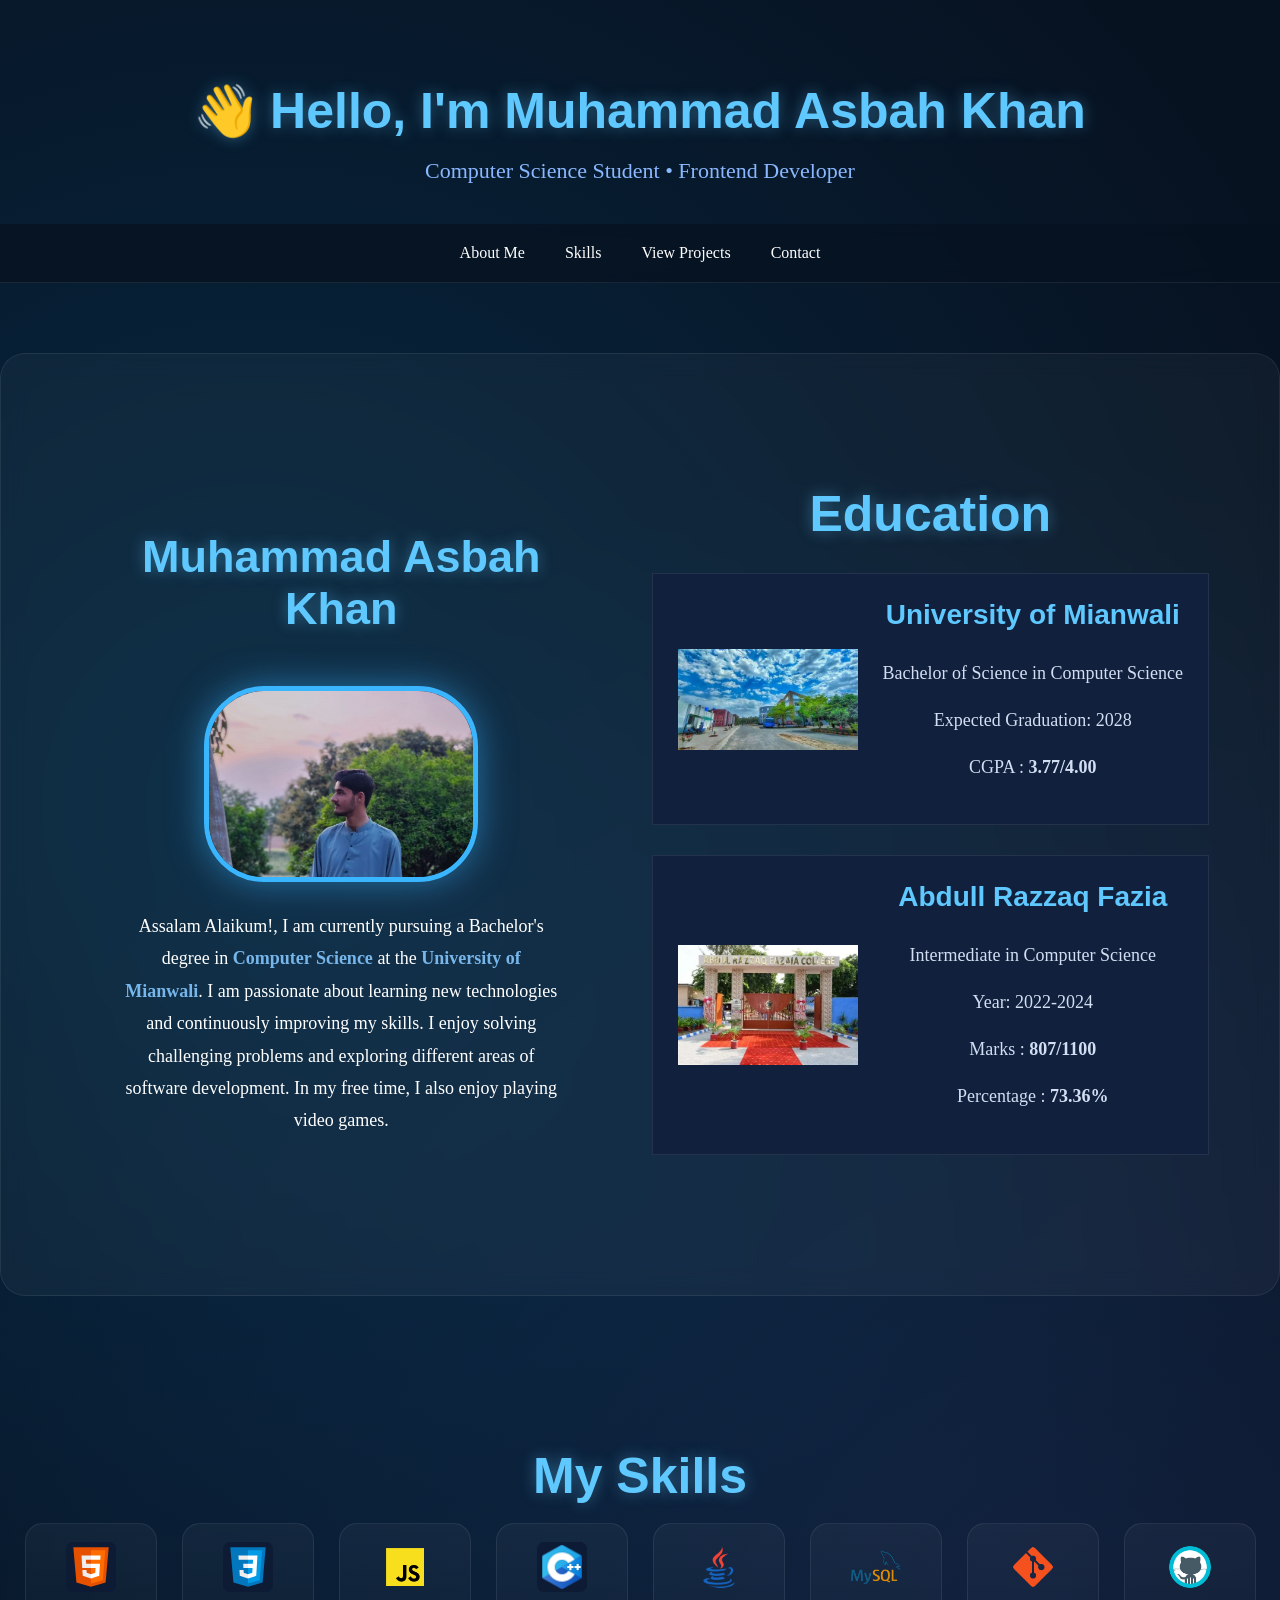
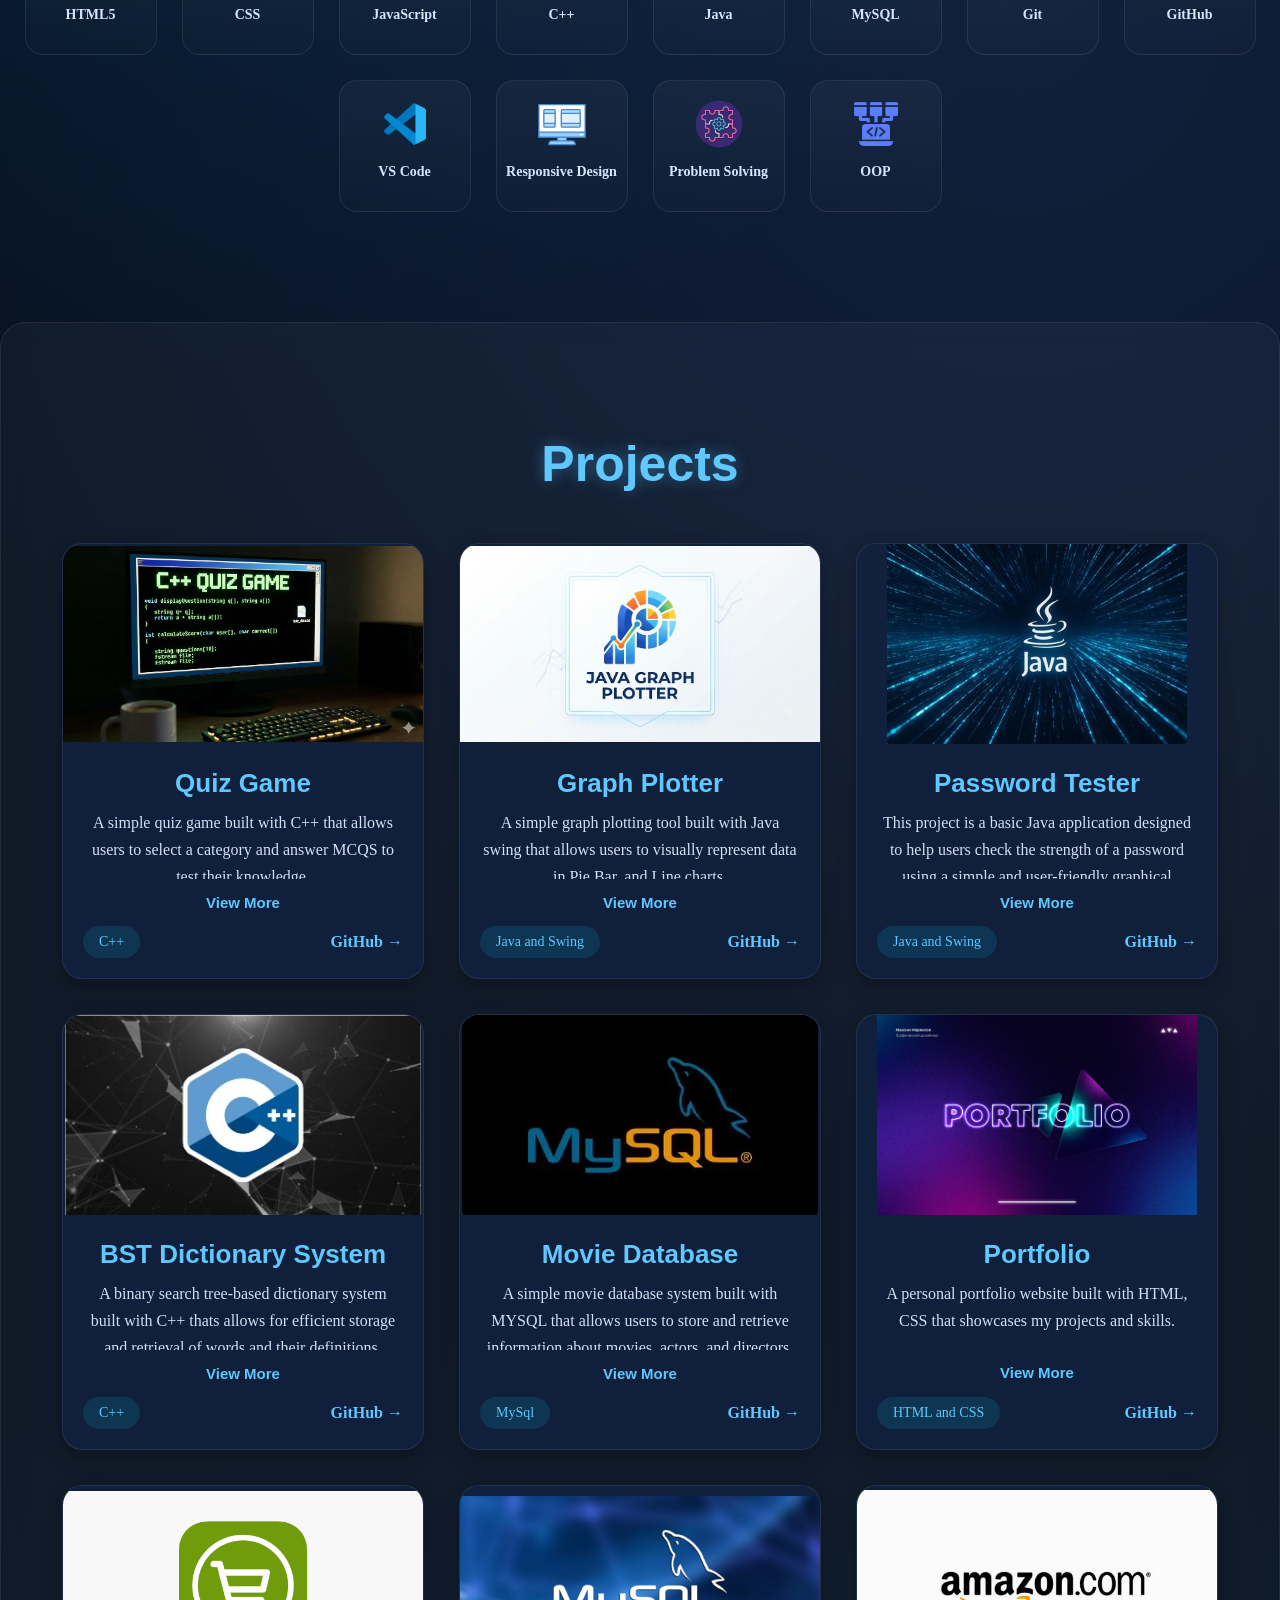
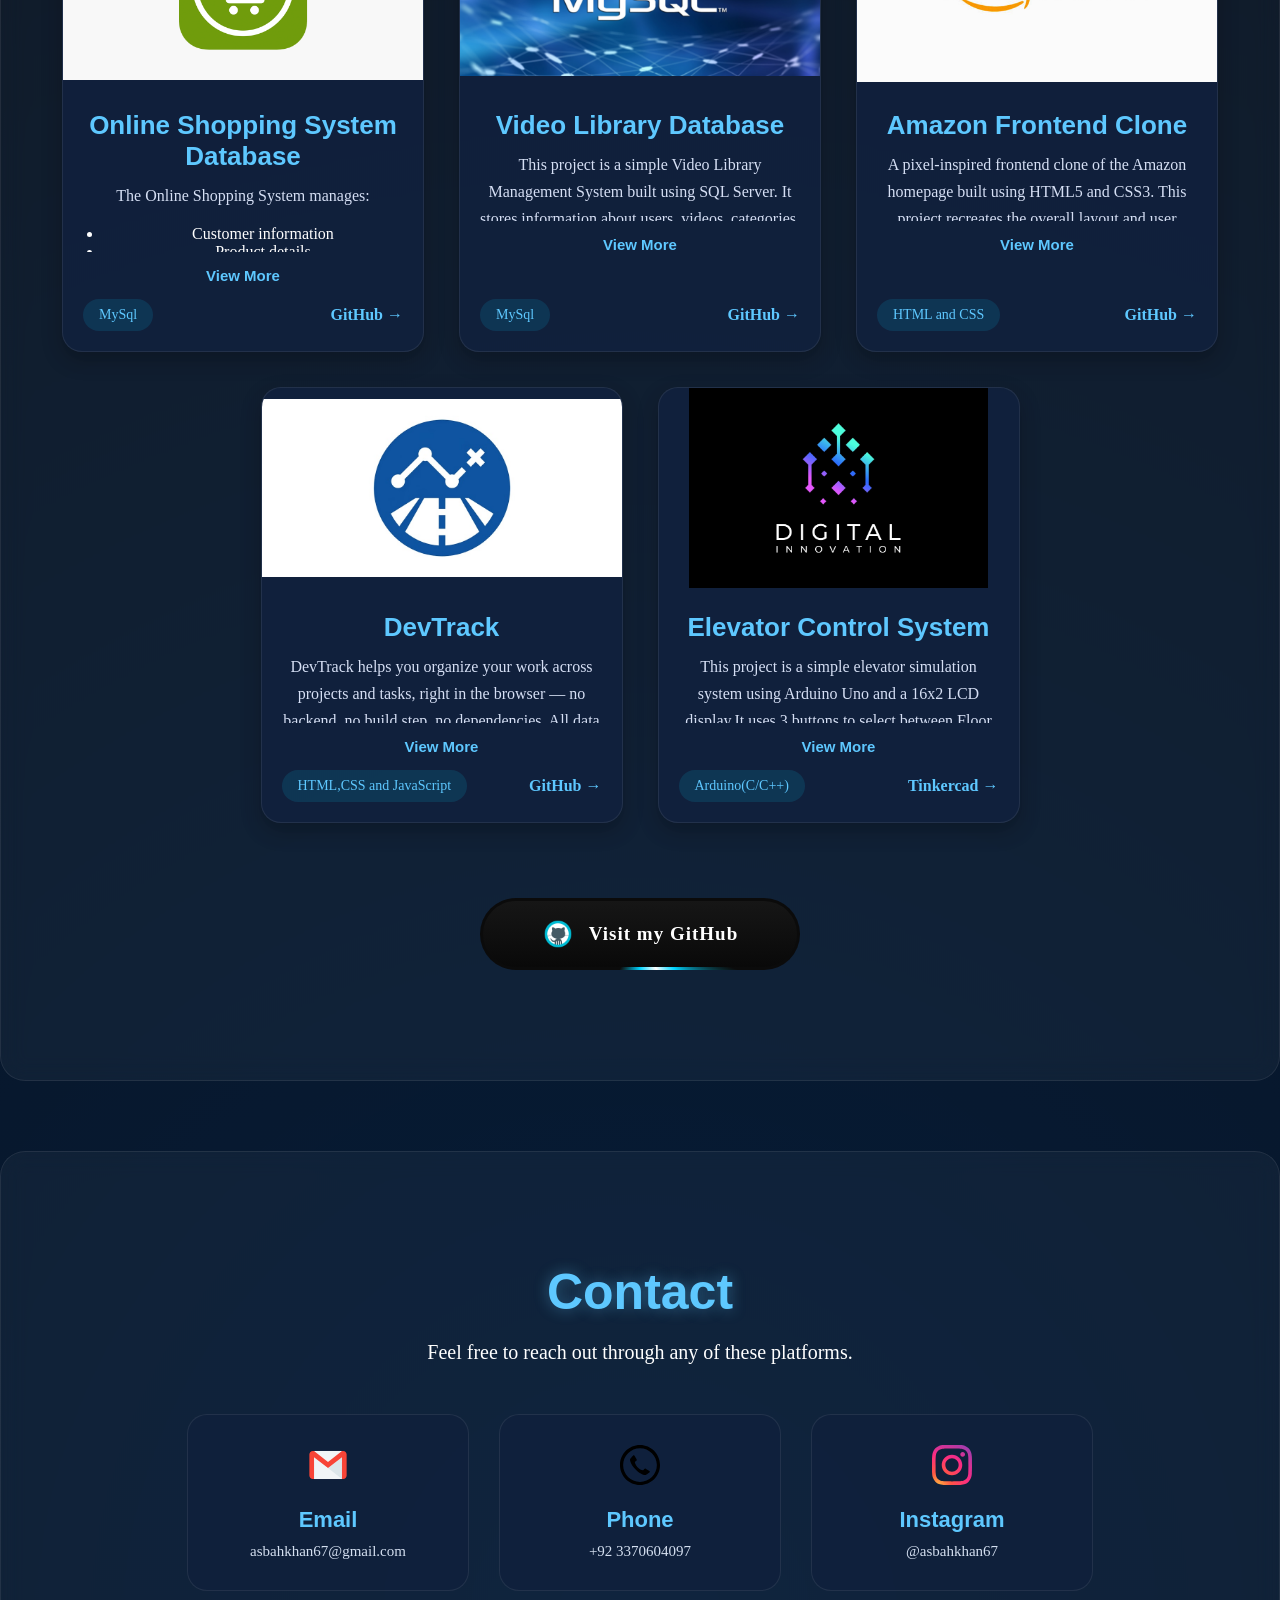
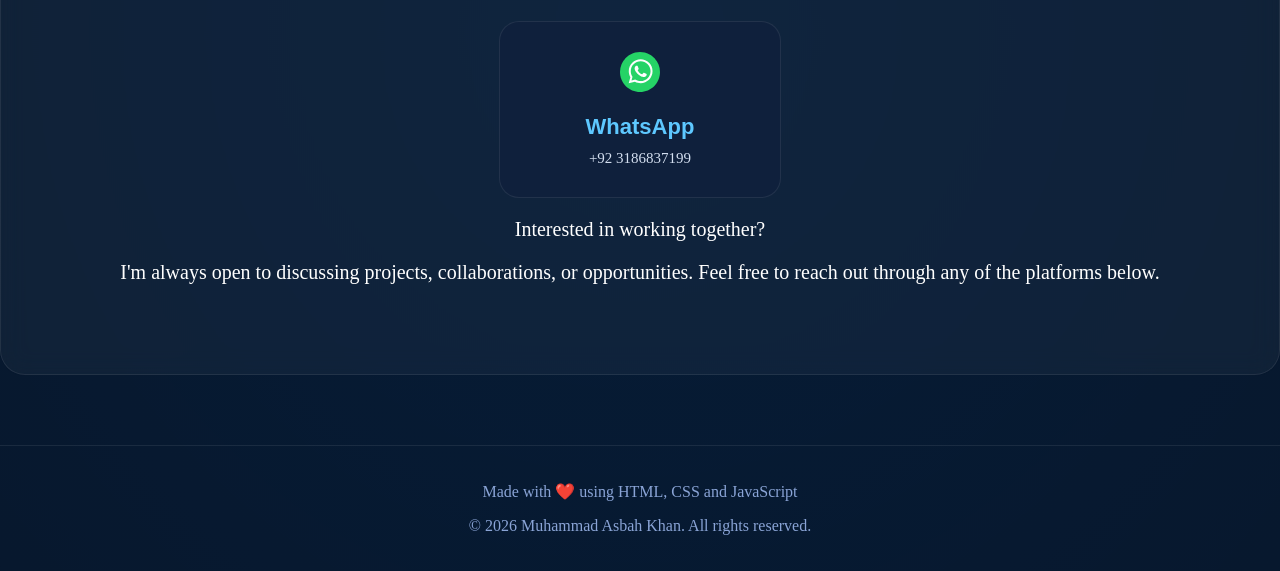
==== Portfolio/index.html @ a0d953c2 "Add files via upload" ====
<!DOCTYPE html>
<html lang="en">
<head>
    <meta charset="UTF-8">
    <meta name="viewport" content="width=device-width, initial-scale=1.0">
    <title>Portfolio</title>
    <link rel="icon" type="image/png" href="favicon.png">
    <link rel="stylesheet" href="style.css">

</head>
<body>
<header id="header">
    <h2>👋 Hello, I'm Muhammad Asbah Khan</h2>
    <p>Computer Science Student • Frontend Developer</p>
</header>

        <nav id="navbar">
            <ul>
                <li><a href="#introduction-education">About Me</a></li>
                <li><a href="#Skills">Skills</a></li>
                <li><a href="#Projects">View Projects</a></li>
                <li><a href="#Contact">Contact</a></li>
            </ul>
        </nav>





    <main >
        <section id="introduction-education">
   
        <section id="Aboutme">
            <h2 style="font-size:45px; font-weight:800;">Muhammad Asbah Khan</h2><br>
            <article class="about-text">
            <img class="profile" src="profile.jpg" alt="Profile Picture">
            <p>Assalam Alaikum!, I am currently pursuing a Bachelor's degree in <b>Computer Science</b> at the <b>University of Mianwali</b>. I am passionate about learning new technologies and continuously improving my skills. I enjoy solving challenging problems and exploring different areas of software development. In my free time, I also enjoy playing video games.</p>
            </article>
        </section>


        <section id="Education">
            <h2>Education</h2>

            <article class="education-card">
                <img src="Uni.png" alt="University of Mianwali">
                <div class="education-info">
                    <h3>University of Mianwali</h3>
                    <p>Bachelor of Science in Computer Science</p>
                    <p>Expected Graduation: 2028</p>
                    <p>CGPA : <strong>3.77/4.00</strong></p>
                </div>
            </article>

            <article class="education-card">
                <img src="college.png" alt="College">
                <div class="education-info">
                    <h3>Abdull Razzaq Fazia </h3>
                    <p>Intermediate in Computer Science</p>
                    <p>Year: 2022-2024</p>
                    <p>Marks : <strong>807/1100</strong></p>
                    <p>Percentage : <strong>73.36%</strong></p>
                </div>
            </article>
        </section>
        </section>



        <section id="Skills">
            <h2>My Skills</h2>
            <article class="skill-container">
                <div class="skill-card">
                    <img src="Skills/html.svg" alt="HTML">
                    <p>HTML5</p>
                </div>
                
                <div class="skill-card">
                    <img src="Skills/css.svg" alt="CSS">
                    <p>CSS</p>
                </div>

                <div class="skill-card">
                    <img src="Skills/js.png" alt="JavaScript">
                    <p>JavaScript</p>
                </div>

                <div class="skill-card">
                    <img src="Skills/c++.png" alt="C++">
                    <p>C++</p>
                </div>

                <div class="skill-card">
                    <img src="Skills/java.png" alt="Java">
                    <p>Java</p>
                </div>

                <div class="skill-card">
                    <img src="Skills/mysql.png" alt="MySQL">
                    <p>MySQL</p>
                </div>

                <div class="skill-card">
                    <img src="Skills/git.png" alt="Git">
                    <p>Git</p>
                </div>

                <div class="skill-card">
                    <img src="Skills/github.png" alt="GitHub">
                    <p>GitHub</p>
                </div>

                <div class="skill-card">
                    <img src="Skills/vs code.png" alt="VS Code">
                    <p>VS Code</p>
                </div>

                <div class="skill-card">
                    <img src="Skills/responsive.png" alt="Responsive">
                    <p>Responsive Design</p>
                </div>

                <div class="skill-card">
                    <img src="Skills/problem solving.png" alt="Problem Solving">
                    <p>Problem Solving</p>
                </div>

                <div class="skill-card">
                    <img src="Skills/oop.png" alt="OOP">
                    <p>OOP</p>
                </div>
                
            </article>
        </section>



        <section id="Projects">
            <h2>Projects</h2>
            <article class="project-box">

            <article class="project-card">
                <div class="project-image">
                    <img src="Projects/Quiz Game.png">
                </div>
                <h3>Quiz Game</h3>
                <div class="description">
                <p>A simple quiz game built with C++ that allows users to select a category and answer MCQS to test their knowledge.</p>
                </div>
                <button class="view-more">View More</button>
                <div class="project-footer">
                <span class="tech">C++</span><br>
                <a href="https://github.com/asbahkhan67-ctrl/Quiz-Game-" class="github-btn" target="_blank"> GitHub →</a>
                </div>
            </article>    

            <article class="project-card">
                <div class="project-image">
                    <img src="Projects/Graph Plotter.png">
                </div>
                <h3>Graph Plotter</h3>
                <div class="description">
                <p>A simple graph plotting tool built with Java swing that allows users to visually represent data in Pie,Bar, and Line charts.</p>
                </div>
                <button class="view-more">View More</button>
                <div class="project-footer">
                <span class="tech">Java and Swing</span><br>
                <a href="https://github.com/asbahkhan67-ctrl/Graph-Plotter" class="github-btn" target="_blank"> GitHub →</a>
                </div>
            </article>    

            <article class="project-card">
                <div class="project-image">
                    <img src="Projects/java.jpg">
                </div>
                <h3>Password Tester</h3>
                <div class="description">
                <p>This project is a basic Java application designed to help users check the strength of a password using a simple and user-friendly graphical interface (GUI).</p>
                </div>
                <button class="view-more">View More</button>
                <div class="project-footer">
                <span class="tech">Java and Swing</span><br>
                <a href="https://github.com/asbahkhan67-ctrl/Password-Tester-" class="github-btn" target="_blank"> GitHub →</a>
                </div>
            </article>


             <article class="project-card">
                <div class="project-image">
                    <img src="Projects/c++.jpg">
                </div>
                <h3>BST Dictionary System</h3>
                <div class="description">
                <p>A binary search tree-based dictionary system built with C++ thats allows for efficient storage and retrieval of words and their definitions.</p>
                </div>
                <button class="view-more">View More</button>
                <div class="project-footer">
                <span class="tech">C++</span><br>
                <a href="https://github.com/asbahkhan67-ctrl/BST-Dictionary-System" class="github-btn" target="_blank"> GitHub →</a>
                </div>
            </article> 


            <article class="project-card">
                <div class="project-image">
                    <img src="Projects/MySql.jpg">
                </div>
                <h3>Movie Database</h3>
                <div class="description">
                <p>A simple movie database system built with MYSQL that allows users to store and retrieve information about movies, actors, and directors.</p>
                </div>
                <button class="view-more">View More</button>
                <div class="project-footer">
                <span class="tech">MySql</span><br>
                <a href="https://github.com/asbahkhan67-ctrl/Movies-Database" class="github-btn" target="_blank"> GitHub →</a>
                </div>
            </article> 

            <article class="project-card">
                <div class="project-image">
                    <img src="Projects/portfolio.jpg">
                </div>       
                <h3>Portfolio</h3>
                <div class="description">
                <p>A personal portfolio website built with HTML, CSS that showcases my projects and skills.</p>
                </div>
                <button class="view-more">View More</button>
                <div class="project-footer">
                <span class="tech">HTML and CSS</span><br>
                <a href="https://github.com/asbahkhan67-ctrl/Portfolio" class="github-btn" target="_blank"> GitHub →</a>
                </div>
            </article>

            <article class="project-card">
                <div class="project-image">
                    <img src="Projects/Shopping.jpg">
                </div>
                <h3>Online Shopping System Database</h3>
                <div class="description">
                <p>The Online Shopping System manages:</p>
                <ul>
                    <li>Customer information</li>
                    <li>Product details</li>
                    <li>Orders</li>
                    <li>Payments</li>
                    <li>Bill generation</li>                
                </ul>
                <p>Customers can place orders for products, and the system automatically calculates totals and stores payment records.</p>
                </div>
                <button class="view-more">View More</button>
                <div class="project-footer">
                <span class="tech">MySql</span><br>
                <a href="https://github.com/asbahkhan67-ctrl/Online-Shopping-System-Database" class="github-btn" target="_blank"> GitHub →</a>
                </div>
            </article> 

            <article class="project-card">
                <div class="project-image">
                    <img src="Projects/Video Library.png">
                </div>
                <h3>Video Library Database</h3>
                <div class="description">
                <p>This project is a simple Video Library Management System built using SQL Server. It stores information about users, videos, categories, and watch history. Instead of streaming videos, it focuses on organizing video data and tracking what users have watched.</p>
                </div>
                <button class="view-more">View More</button>
                <div class="project-footer">
                <span class="tech">MySql</span><br>
                <a href="https://github.com/asbahkhan67-ctrl/Video-Library-MySQL-" class="github-btn" target="_blank"> GitHub →</a>
                </div>
            </article> 

            <article class="project-card">
                <div class="project-image">
                    <img src="Projects/Amazon.jpg">
                </div>       
                <h3>Amazon Frontend Clone</h3>
                <div class="description">
                <p>A pixel-inspired frontend clone of the Amazon homepage built using HTML5 and CSS3. This project recreates the overall layout and user interface of Amazon, focusing on responsive design, clean code structure, and modern CSS techniques. It was developed as a practice project to strengthen my frontend development skills by replicating a real-world e-commerce website.</p>
                </div>
                <button class="view-more">View More</button>
                <div class="project-footer">
                <span class="tech">HTML and CSS</span><br>
                <a href="https://github.com/asbahkhan67-ctrl/Amazon-Frontend-clone" class="github-btn" target="_blank"> GitHub →</a>
                </div>
            </article>

            <article class="project-card">
                <div class="project-image">
                    <img src="Projects/devtrack.png">
                </div>       
                <h3>DevTrack</h3>
                <div class="description">
                <p>DevTrack helps you organize your work across projects and tasks, right in the browser — no backend, no build step, no dependencies. All data is stored locally via localStorage, so it's ready to use the moment you open it.</p>
                </div>
                <button class="view-more">View More</button>
                <div class="project-footer">
                <span class="tech">HTML,CSS and JavaScript</span><br>
                <a href="https://github.com/asbahkhan67-ctrl/DevTrack" class="github-btn" target="_blank"> GitHub →</a>
                </div>
            </article>


            <article class="project-card">
                <div class="project-image">
                    <img src="Projects/DLD.jpg">
                </div>       
                <h3>Elevator Control System</h3>
                <div class="description">
                <p>This project is a simple elevator simulation system using Arduino Uno and a 16x2 LCD display.It uses 3 buttons to select between Floor 1, Floor 2, and Floor 3.The LCD shows the current floor and updates the display as the elevator changes floors with a delay.</p>
                </div>
                <button class="view-more">View More</button>
                <div class="project-footer">
                <span class="tech">Arduino(C/C++)</span><br>
                <a href="https://www.tinkercad.com/things/fcho0iuDk8T-elevator-control-system-demp" class="github-btn" target="_blank"> Tinkercad →</a>
                </div>
            </article>


            <div class="mercury-btn">
                <a href="https://github.com/asbahkhan67-ctrl" class="gbutton" target="_blank">
                    <img src="Projects/button.png" alt="GitHub">
                    <span>Visit my GitHub</span>
                    </a>
            </div>


            </article>
        </section>





        
<section id="Contact">

    <h2>Contact</h2>
    <p>
        Feel free to reach out through any of these platforms.
    </p>

    <div class="contact-container">
        <a href="mailto:asbahkhan67@gmail.com" class="contact-card">
            <img src="Contact/email.svg">
            <h3>Email</h3>
            <span>asbahkhan67@gmail.com</span>
        </a>

        <a href="tel:+923370604097" class="contact-card">
            <img src="Contact/phone.svg">
            <h3>Phone</h3>
            <span>+92 3370604097</span>
        </a>

        <a href="https://instagram.com/asbahkhan67" target="_blank" class="contact-card">
            <img src="Contact/insta.svg">
            <h3>Instagram</h3>
            <span>@asbahkhan67</span>
        </a>

        <a href="https://wa.me/923186837199" target="_blank" class="contact-card">
            <img src="Contact/wa.svg">
            <h3>WhatsApp</h3>
            <span>+92 3186837199</span>
        </a>
    </div>

    <p>Interested in working together?</p>
    <p>I'm always open to discussing projects, collaborations, or opportunities. Feel free to reach out through any of the platforms below.</p>

</section>
    </main>
    <footer>
        <p>Made with ❤️ using HTML, CSS and JavaScript</p>
        <p>&copy; 2026 Muhammad Asbah Khan. All rights reserved.</p>
    </footer>
    
    <script src="script.js"></script>
</body>
</html>
---- Portfolio/style.css ----
/* BODY */

body {
  margin: 0;
  color: white;

  background:
    radial-gradient(
      circle at 20% 15%,
      rgba(0, 170, 255, 0.15),
      transparent 25%
    ),
    radial-gradient(
      circle at 80% 30%,
      rgba(88, 130, 255, 0.12),
      transparent 30%
    ),
    radial-gradient(circle at 50% 90%, rgba(0, 120, 255, 0.1), transparent 40%),
    #071221;
}

section {
  padding: 70px 50px;
}

/* Header */

#header {
  text-align: center;
  padding: 40px 20px;
}

#header h2 {
  font-size: 40px;
  margin-bottom: 10px;
}

#header p {
  font-size: 22px;
  color: #8ab7ff;
  margin: 0;
}

/* Navbar */

#navbar {
  position: sticky;
  top: 0;
  z-index: 1000;

  background: rgba(7, 18, 33, 0.75);

  backdrop-filter: blur(7px);

  border-bottom: 1px solid rgba(255, 255, 255, 0.08);
}

#navbar ul {
  list-style: none;
  display: flex;
  justify-content: center;
  margin: 0;
  padding: 0;
}

#navbar li {
  float: left;
}

#navbar li a {
  display: block;
  color: white;
  text-align: center;
  padding: 14px 16px;
  text-decoration: none;
}

#navbar li a {
  position: relative;

  padding: 20px;

  transition: 0.3s;
}

#navbar li a::after {
  content: "";

  position: absolute;

  left: 0;
  bottom: 8px;

  width: 0;

  height: 2px;

  background: #00d4ff;

  transition: 0.3s;
}

#navbar li a:hover {
  color: #00d4ff;

  text-shadow: 0 0 10px #00d4ff;
}

#navbar li a:hover::after {
  width: 100%;
}

/* Main Section */

html {
  scroll-behavior: smooth;
}

#introduction-education {
  display: flex;
}

#header h2,
#Aboutme h2,
#Education h2,
#Skills h2,
#Projects h2,
#Contact h2 {
  font-size: 50px;
  font-weight: 700;
  margin-bottom: 18px !important ;
  text-align: center;
  color: #5ec8ff;

  text-shadow: 0 0 15px rgba(94, 200, 255, 0.4);
}

#Contact,
#introduction-education {
  text-align: center;

  margin: 70px auto;

  max-width: 1500px;

  border-radius: 25px;

  background: rgba(255, 255, 255, 0.04);

  backdrop-filter: blur(12px);

  border: 1px solid rgba(255, 255, 255, 0.08);
}

#Aboutme {
    flex:1;
    min-width:320px;
}

#Education {
  padding: 20px;
}

#Projects,
#Contact {
  color: white;
}

.profile {
  width: 60%;
  max-width:350px;
  margin: auto;
  border-radius: 60px;
  border: 5px solid #39b6ff;
  box-shadow: 0 0 35px rgba(57, 182, 255, 0.5);
  transition: 0.35s;
}

.profile:hover {
  transform: scale(1.05);
  box-shadow: 0 0 55px rgba(57, 182, 255, 0.8);
}

.education-card {
  display: flex;
  align-items: center;
  gap: 25px;

  max-width: 600px;
  margin: 30px auto;
  padding: 25px;
  background: #11213d;

  border-left: 5px solid #4ea8ff;

  color: white;

  border: 1px solid rgba(255, 255, 255, 0.08);
}

.education-card:hover {
  transform: translateY(-8px);

  box-shadow: 0 0 35px rgba(0, 170, 255, 0.25);

  border-color: #00d4ff;
}

.education-card img {
  width: 180px;
  height: 180px;
  object-fit: contain;
  border-radius: 10px;
}

.education-info {
  flex: 1;
}

.education-info h3 {
  margin-top: 0;
  color: #5ec8ff;
  font-size: 28px;
}

.education-info p {
  font-size: 18px;
  color: #d3def2;
  line-height: 1.6;
}

.about-text {
  font-size: 18px;
  line-height: 1.8;
  max-width: 800px;
  margin: 15px auto;
  padding: 0 20px;
}

.about-text b {
  color: #77b6ea;
}

h1,
h2,
h3,
h4,
h5,
h6 {
  font-family: "Source Sans Pro", sans-serif;
}

/* Skills */

#Skills {
  padding: 40px 0;
  text-align: center;
}

.skill-container{
    display:flex;
    justify-content:center;
    align-items:center;
    flex-wrap:wrap;
    gap:25px;
}

.skill-card {
  width: 130px;
  height: 130px;
  cursor: default;
  display: flex;
  flex-direction: column;
  justify-content: center;
  align-items: center;

  background: #11213d;

  border-radius: 18px;

  border: 1px solid rgba(255, 255, 255, 0.08);

  background: linear-gradient(
    180deg,
    rgba(255, 255, 255, 0.04),
    rgba(255, 255, 255, 0.01)
  );

  transition: 0.3s;
}

.skill-card:hover {
  transform: translateY(-8px);

  border-color: #00d4ff;

  box-shadow: 0 0 25px rgba(0, 212, 255, 0.25);
}

.skill-card p {
  margin-top: 15px;

  font-size: 14px;

  font-weight: 600;

  color: #d7e4ff;
}

.skill-card img {
  width: 50px;
  height: 50px;
  border-radius: 7px;

  object-fit: contain;
}

/** Projects Section **/

#Projects {
  text-align: center;
  margin: 70px auto;
  max-width: 1500px;
  border-radius: 25px;
  background: rgba(255, 255, 255, 0.04);
  backdrop-filter: blur(12px);
  border: 1px solid rgba(255, 255, 255, 0.08);
}

.project-box {
  display: flex;
  justify-content: center;
  flex-wrap: wrap;
  gap: 35px;

  margin-top: 50px;
}

.project-card {
  flex:1 1 340px;
  max-width:360px;
  background: rgba(17, 33, 61, 0.9);
  border: 1px solid rgba(255, 255, 255, 0.08);
  border-radius: 20px;
  overflow: hidden;
  transition: 0.35s;
  box-shadow: 0 8px 20px rgba(0, 0, 0, 0.25);
  display: flex;
  flex-direction: column;
}

.project-card:hover {
  transform: translateY(-10px);

  border-color: #00d4ff;

  box-shadow: 0 0 25px rgba(0, 212, 255, 0.25);
}

.project-image img {
  width: 100%;
  height: 200px;
  object-fit: contain;
  transition: 0.35s;
}

.project-card:hover .project-image img {
  transform: scale(1.08);
}

.project-card:hover img {
  transform: scale(1.05);
}

.project-card h3 {
  margin: 20px 20px 10px;

  color: #5ec8ff;

  font-size: 26px;
}

.project-card h4 {
  margin: 0 20px 10px;

  color: white;

  font-size: 18px;
}

.project-card p {
  margin: 0 20px 15px;

  color: #d5dff4;

  line-height: 1.7;

  font-size: 16px;
}

.tech {
  background: rgba(0, 212, 255, 0.12);
  color: #5ec8ff;
  padding: 8px 16px;
  border-radius: 20px;
  font-size: 14px;
}

.github-btn {
  color: #5ec8ff;
  text-decoration: none;
  font-weight: 600;
  background: none;
  padding: 0;
  border: none;
}

.github-btn:hover {
  color: white;
}

.description {
  max-height: 70px;
  overflow: hidden;
  transition: max-height 0.4s ease;
}

.description.show {
  max-height: 400px;
}

.view-more {
  background: none;
  border: none;
  color: #5ec8ff;
  cursor: pointer;
  font-size: 15px;
  font-weight: 600;
  padding: 0;
  margin: 15px 20px;
  transition: 0.3s;
}

.view-more:hover {
  color: #00d4ff;
  text-decoration: underline;
}

.project-footer {
  display: flex;

  justify-content: space-between;

  align-items: center;

  margin: 20px;

  margin-top: auto;
}

.mercury-btn{
    width: 100%;
    display:flex;
    justify-content:center;
    align-items:center;
    margin:40px 0;
}

.gbutton{
    position:relative;

    width:320px;
    height:72px;

    display:flex;
    justify-content:center;
    align-items:center;
    gap:15px;

    text-decoration:none;
    color:white;

    border-radius:60px;

    overflow:hidden;

    background:#0b0b0b;

    transition:0.4s ease;

    isolation:isolate;
}

.gbutton::before{
    content:"";

    position:absolute;
    inset:-150%;

    background:conic-gradient(
        from 0deg,
        transparent 0deg,
        transparent 110deg,
        #00d4ff 135deg,
        #ffffff 155deg,
        #00d4ff 180deg,
        transparent 210deg,
        transparent 360deg
    );

    animation:spin 3s linear infinite;
}


.gbutton::after{
    content:"";

    position:absolute;
    inset:3px;

    border-radius:60px;

    background:linear-gradient(
        180deg,
        #161616,
        #090909
    );

    z-index:0;
}


.gbutton img,
.gbutton span{
    position:relative;
    z-index:2;
}

.gbutton img{
    width:32px;
    height:32px;
}

.gbutton span{
    font-size:19px;
    font-weight:700;
    letter-spacing:1px;
}

.gbutton:hover{
    transform:translateY(-6px) scale(1.03);

    box-shadow:
        0 0 25px rgba(0,212,255,.45),
        0 0 60px rgba(0,212,255,.25);
}

.gbutton:hover::before{
    animation-duration:1.5s;
}

.gbutton:active{
    transform:scale(.98);
}

@keyframes spin{
    from{
        transform:rotate(0deg);
    }
    to{
        transform:rotate(360deg);
    }
}
/** Contact Section **/

#Contact p {
  font-size: 20px;
}


.contact-container {
  display: flex;

  justify-content: center;

  flex-wrap: wrap;

  gap: 30px;

  margin-top: 50px;
}

.contact-card {
  width: 240px;

  padding: 30px 20px;

  border-radius: 20px;

  text-align: center;

  text-decoration: none;

  color: white;

  background: rgba(17, 33, 61, 0.75);

  border: 1px solid rgba(255, 255, 255, 0.08);

  transition: 0.35s;
}

.contact-card img {
  width: 40px;

  margin-bottom: 18px;
}

.contact-card h3 {
  margin: 0;

  color: #5ec8ff;

  font-size: 22px;
}


.contact-card span {
  display: block;

  margin-top: 10px;

  color: #d4dff0;

  font-size: 15px;
}

.contact-card:hover {
  transform: translateY(-8px);

  border-color: #00d4ff;

  box-shadow: 0 0 25px rgba(0, 212, 255, 0.25);
}



/* Footer */

footer {
  text-align: center;
  color: white;
  background-color: #333;
  align-content: center;

  background: transparent;

  border-top: 1px solid rgba(255, 255, 255, 0.08);

  color: #8aa4d6;

  padding: 20px;
}


/* ===========================
   RESPONSIVE
=========================== */

@media (max-width:992px){

    #introduction-education{

        flex-direction:column;

    }

    #Aboutme,
    #Education{

        width:100%;

    }

    .education-card{

        flex-direction:column;

        text-align:center;

    }

    .education-card img{

        width:170px;

        height:170px;

    }

    .project-card{

        width:320px;

    }

}

@media (max-width:768px){

    body{

        min-width:0;

    }

    h2{

        font-size:36px !important;

    }

    section{

        padding:40px 20px;

    }

    header{

        padding:50px 20px;

    }

    ul{

        flex-wrap:wrap;

    }

    li a{

        padding:14px;

        font-size:15px;

    }

    .profile{

        width:80%;

    }

    .project-card{

        width:100%;

        max-width:360px;

    }

    .contact-card{

        width:100%;

        max-width:320px;

    }

}
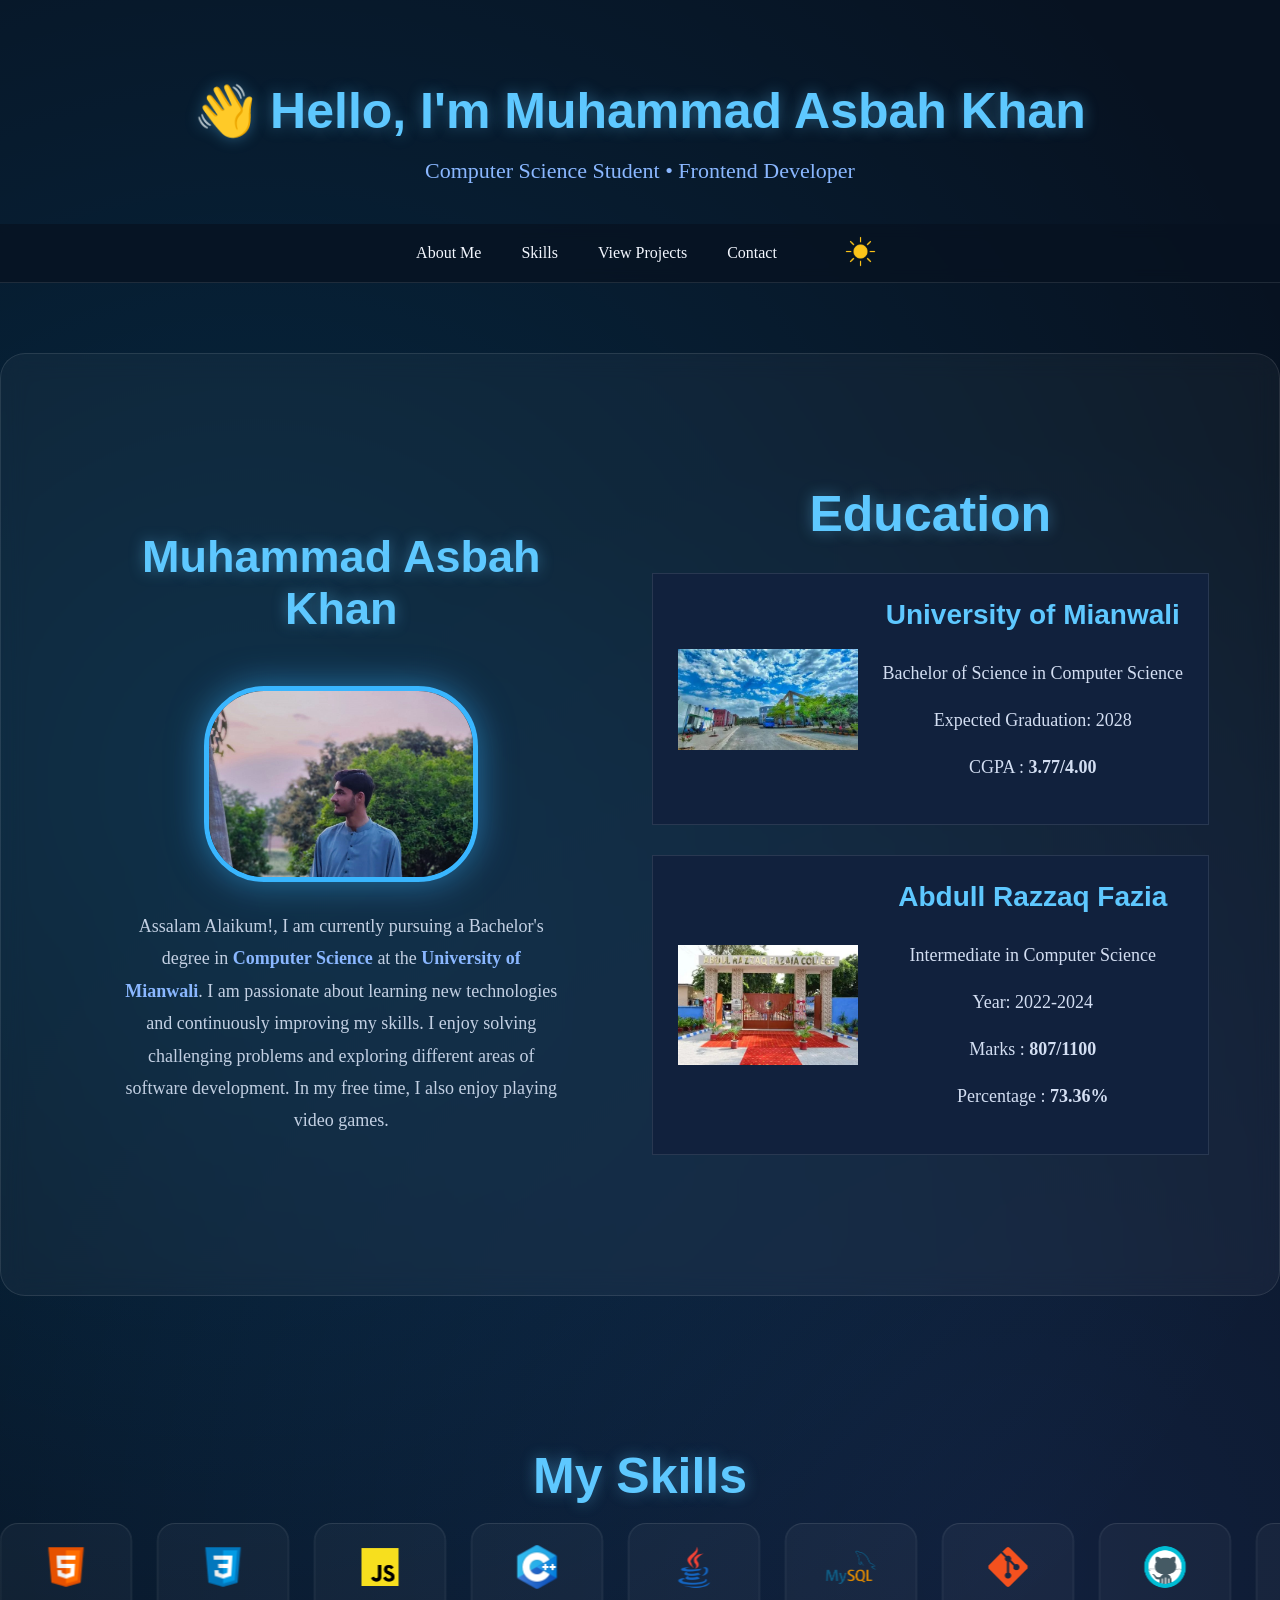
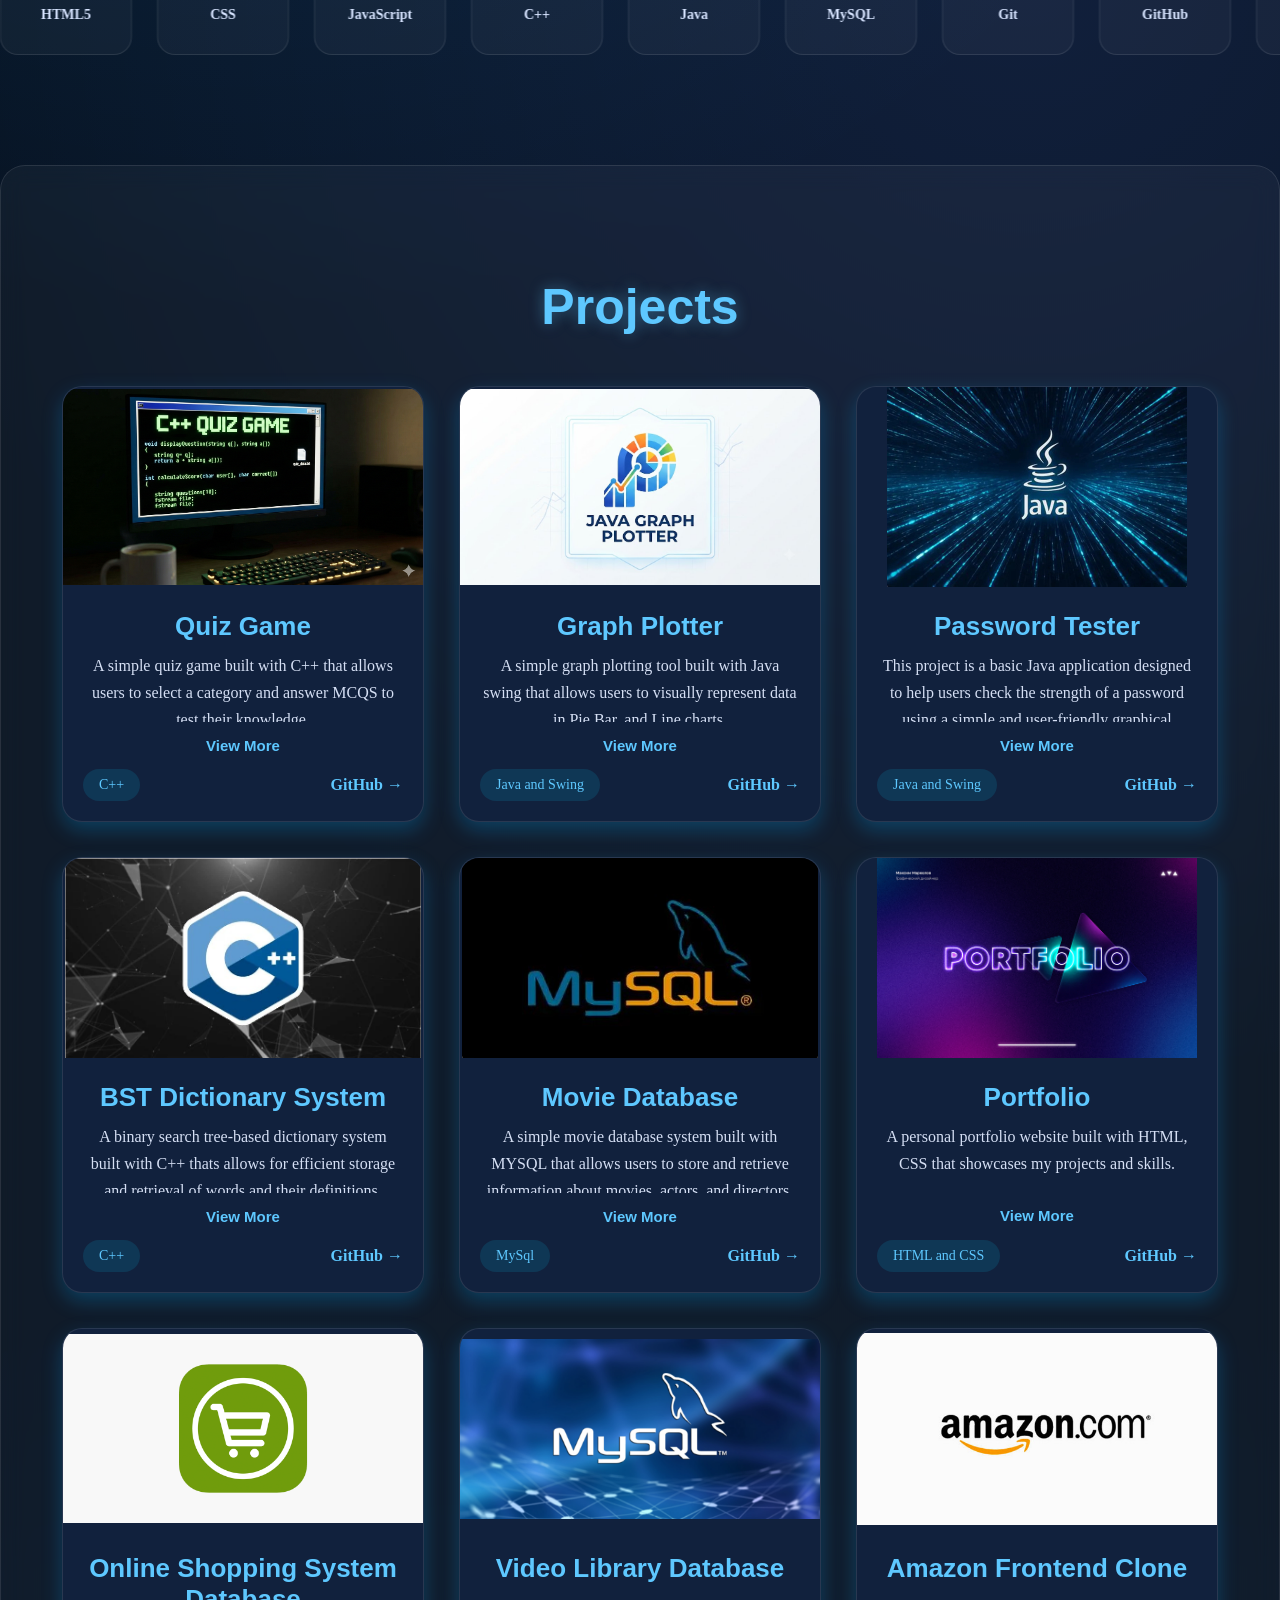
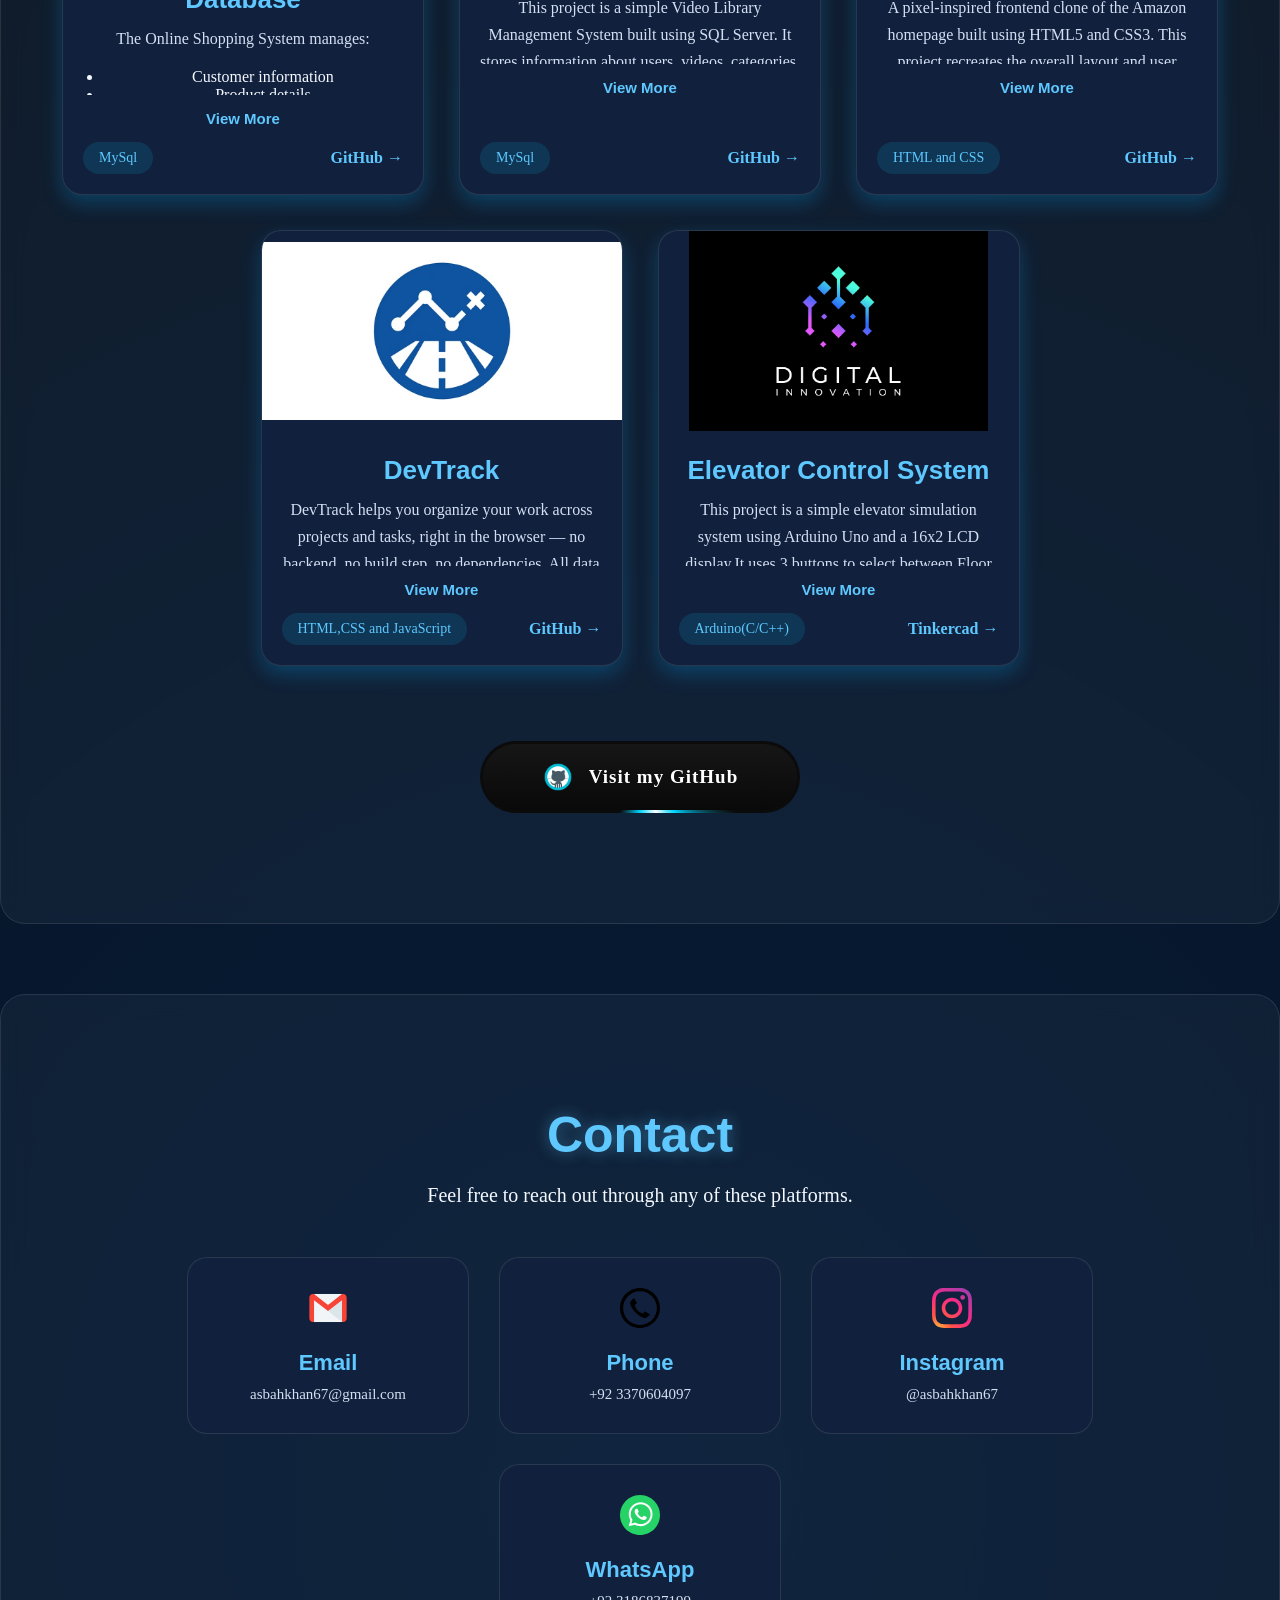
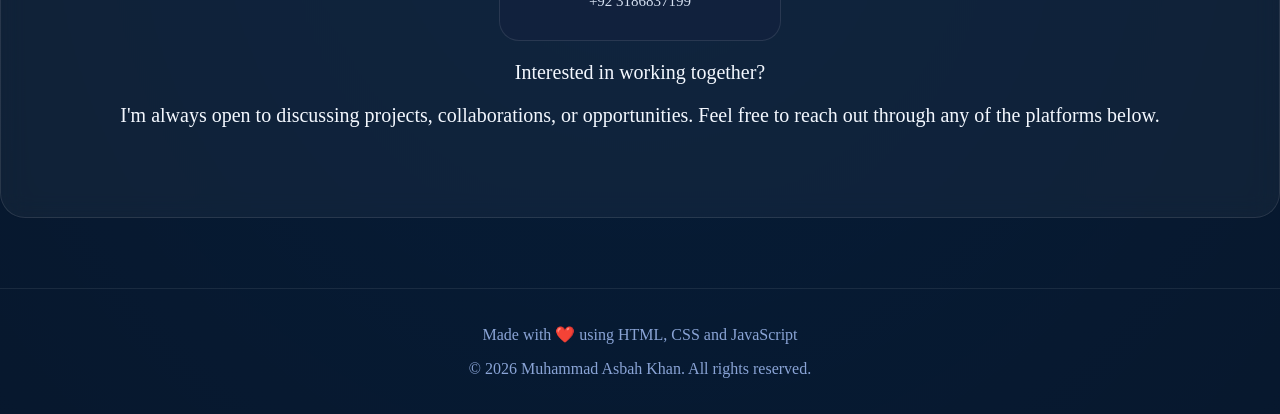
==== commit 7db2ebfc: "Add files via upload" ====
--- a/Portfolio/index.html
+++ b/Portfolio/index.html
@@ -1,5 +1,5 @@
 <!DOCTYPE html>
-<html lang="en">
+<html lang="en" data-theme="dark">
 <head>
     <meta charset="UTF-8">
     <meta name="viewport" content="width=device-width, initial-scale=1.0">
@@ -21,6 +21,10 @@
                 <li><a href="#Projects">View Projects</a></li>
                 <li><a href="#Contact">Contact</a></li>
             </ul>
+
+            <button id="theme-toggle" aria-label="Toggle-Theme">
+            <img class="logo" src="toggle-on.png" />
+          </button>
         </nav>
 
 
@@ -71,12 +75,72 @@
             <h2>My Skills</h2>
             <article class="skill-container">
                 <div class="skill-card">
-                    <img src="Skills/html.svg" alt="HTML">
+                    <img src="Skills/html.png" alt="HTML">
                     <p>HTML5</p>
                 </div>
                 
                 <div class="skill-card">
-                    <img src="Skills/css.svg" alt="CSS">
+                    <img src="Skills/css.png" alt="CSS">
+                    <p>CSS</p>
+                </div>
+
+                <div class="skill-card">
+                    <img src="Skills/js.png" alt="JavaScript">
+                    <p>JavaScript</p>
+                </div>
+
+                <div class="skill-card">
+                    <img src="Skills/c++.png" alt="C++">
+                    <p>C++</p>
+                </div>
+
+                <div class="skill-card">
+                    <img src="Skills/java.png" alt="Java">
+                    <p>Java</p>
+                </div>
+
+                <div class="skill-card">
+                    <img src="Skills/mysql.png" alt="MySQL">
+                    <p>MySQL</p>
+                </div>
+
+                <div class="skill-card">
+                    <img src="Skills/git.png" alt="Git">
+                    <p>Git</p>
+                </div>
+
+                <div class="skill-card">
+                    <img src="Skills/github.png" alt="GitHub">
+                    <p>GitHub</p>
+                </div>
+
+                <div class="skill-card">
+                    <img src="Skills/vs code.png" alt="VS Code">
+                    <p>VS Code</p>
+                </div>
+
+                <div class="skill-card">
+                    <img src="Skills/responsive.png" alt="Responsive">
+                    <p>Responsive Design</p>
+                </div>
+
+                <div class="skill-card">
+                    <img src="Skills/problem solving.png" alt="Problem Solving">
+                    <p>Problem Solving</p>
+                </div>
+
+                <div class="skill-card">
+                    <img src="Skills/oop.png" alt="OOP">
+                    <p>OOP</p>
+                </div>
+
+                <div class="skill-card">
+                    <img src="Skills/html.png" alt="HTML">
+                    <p>HTML5</p>
+                </div>
+                
+                <div class="skill-card">
+                    <img src="Skills/css.png" alt="CSS">
                     <p>CSS</p>
                 </div>
 
--- a/Portfolio/style.css
+++ b/Portfolio/style.css
@@ -1,10 +1,55 @@
-/* BODY */
-
-body {
-  margin: 0;
-  color: white;
-
-  background:
+
+/* =========================
+   DARK THEME - DEFAULT
+========================= */
+
+:root[data-theme="dark"] {
+  --bg: #071221;
+
+  --surface: rgba(255, 255, 255, 0.04);
+  --surface-solid: #11213d;
+
+  --text: #f4f8ff;
+  --text-muted: #c3d0e3;
+
+  --heading: #5ec8ff;
+  --accent: #00d4ff;
+  --accent-soft: #8ab7ff;
+
+  --border: rgba(255, 255, 255, 0.10);
+
+  --shadow: rgba(0, 170, 255, 0.25);
+  --glow: rgba(0, 212, 255, 0.25);
+
+  --profile-border: #39b6ff;
+  --profile-glow: rgba(57, 182, 255, 0.50);
+  --profile-glow-hover: rgba(57, 182, 255, 0.80);
+
+  --education-border: #4ea8ff;
+
+  --heading-glow: rgba(94, 200, 255, 0.40);
+
+  --card-text: #d7e4ff;
+  --education-text: #d3def2;
+  --project-text: #d5dff4;
+  --contact-text: #d4dff0;
+  --footer-text: #8aa4d6;
+
+  --tech-bg: rgba(0, 212, 255, 0.12);
+
+  /* GitHub button */
+  --button-bg: #0b0b0b;
+  --button-inner-bg-top: #161616;
+  --button-inner-bg-bottom: #090909;
+  --button-text: #ffffff;
+
+  --github-glow: rgba(0, 212, 255, 0.45);
+  --github-glow-soft: rgba(0, 212, 255, 0.25);
+  --github-border-glow: #00d4ff;
+
+  --footer-border: rgba(255, 255, 255, 0.08);
+
+  --bg-gradient:
     radial-gradient(
       circle at 20% 15%,
       rgba(0, 170, 255, 0.15),
@@ -15,15 +60,118 @@
       rgba(88, 130, 255, 0.12),
       transparent 30%
     ),
-    radial-gradient(circle at 50% 90%, rgba(0, 120, 255, 0.1), transparent 40%),
+    radial-gradient(
+      circle at 50% 90%,
+      rgba(0, 120, 255, 0.10),
+      transparent 40%
+    ),
     #071221;
-}
+
+  --nav-bg: rgba(7, 18, 33, 0.75);
+}
+
+
+/* =========================
+   LIGHT THEME
+========================= */
+
+:root[data-theme="light"] {
+  --bg: #eef7ff;
+
+  --surface: rgba(255, 255, 255, 0.68);
+  --surface-solid: #ffffff;
+
+  --text: #132238;
+  --text-muted: #526277;
+
+  --heading: #087ea4;
+  --accent: #00a6d6;
+  --accent-soft: #4778a8;
+
+  --border: rgba(18, 61, 91, 0.12);
+
+  --shadow: rgba(35, 105, 145, 0.18);
+  --glow: rgba(0, 166, 214, 0.20);
+
+  --profile-border: #1597c4;
+  --profile-glow: rgba(21, 151, 196, 0.28);
+  --profile-glow-hover: rgba(21, 151, 196, 0.45);
+
+  --education-border: #3c91b5;
+
+  --heading-glow: rgba(8, 126, 164, 0.22);
+
+  --card-text: #34465c;
+  --education-text: #526277;
+  --project-text: #526277;
+  --contact-text: #526277;
+  --footer-text: #60768f;
+
+  --tech-bg: rgba(0, 166, 214, 0.10);
+
+  /* GitHub button - light */
+  --button-bg: #ffffff;
+  --button-inner-bg-top: #ffffff;
+  --button-inner-bg-bottom: #eaf7fc;
+  --button-text: #132238;
+
+  --github-glow: rgba(0, 166, 214, 0.35);
+  --github-glow-soft: rgba(0, 166, 214, 0.18);
+  --github-border-glow: #00a6d6;
+
+  --footer-border: rgba(18, 61, 91, 0.12);
+
+  --bg-gradient:
+    radial-gradient(
+      circle at 20% 15%,
+      rgba(0, 180, 230, 0.14),
+      transparent 28%
+    ),
+    radial-gradient(
+      circle at 80% 30%,
+      rgba(90, 130, 255, 0.12),
+      transparent 32%
+    ),
+    radial-gradient(
+      circle at 50% 90%,
+      rgba(0, 140, 220, 0.08),
+      transparent 40%
+    ),
+    #eef7ff;
+
+  --nav-bg: rgba(238, 247, 255, 0.78);
+}
+
+
+/* =========================
+   BODY
+========================= */
+
+body {
+  margin: 0;
+
+  color: var(--text);
+
+  background: var(--bg-gradient);
+
+  transition:
+    background 0.35s ease,
+    color 0.35s ease;
+}
+
+
+/* =========================
+   GENERAL SECTIONS
+========================= */
 
 section {
   padding: 70px 50px;
 }
 
-/* Header */
+
+/* =========================
+   HEADER
+========================= */
 
 #header {
   text-align: center;
@@ -37,29 +185,47 @@
 
 #header p {
   font-size: 22px;
-  color: #8ab7ff;
+  color: var(--accent-soft);
   margin: 0;
 }
 
-/* Navbar */
+
+/* =========================
+   NAVBAR
+========================= */
+
+
 
 #navbar {
   position: sticky;
   top: 0;
   z-index: 1000;
-
-  background: rgba(7, 18, 33, 0.75);
+  display: flex;
+
+  justify-content: center;
+
+  column-gap: 40px;
+
+  background: var(--nav-bg);
 
   backdrop-filter: blur(7px);
 
-  border-bottom: 1px solid rgba(255, 255, 255, 0.08);
+  border-bottom: 1px solid var(--border);
+
+  transition:
+    background 0.35s ease,
+    border-color 0.35s ease;
 }
 
 #navbar ul {
   list-style: none;
+
   display: flex;
+
   justify-content: center;
+
   margin: 0;
+
   padding: 0;
 }
 
@@ -69,13 +235,15 @@
 
 #navbar li a {
   display: block;
-  color: white;
+
+  color: var(--text);
+
   text-align: center;
+
   padding: 14px 16px;
+
   text-decoration: none;
-}
-
-#navbar li a {
+
   position: relative;
 
   padding: 20px;
@@ -89,28 +257,49 @@
   position: absolute;
 
   left: 0;
+
   bottom: 8px;
 
   width: 0;
 
   height: 2px;
 
-  background: #00d4ff;
+  background: var(--accent);
 
   transition: 0.3s;
 }
 
 #navbar li a:hover {
-  color: #00d4ff;
-
-  text-shadow: 0 0 10px #00d4ff;
+  color: var(--accent);
+
+  text-shadow:
+    0 0 10px var(--accent);
 }
 
 #navbar li a:hover::after {
   width: 100%;
 }
 
-/* Main Section */
+.logo {
+    height: 35px;
+    object-fit: cover;
+
+}
+
+#theme-toggle {
+    border: none;
+    background-color: transparent;
+}
+
+#theme-toggle:hover {
+    cursor: pointer;
+    scale: 1.05;
+    transition: opacity 0.3s ease;
+}
+
+/* =========================
+   MAIN SECTION
+========================= */
 
 html {
   scroll-behavior: smooth;
@@ -119,6 +308,11 @@
 #introduction-education {
   display: flex;
 }
+
+
+/* =========================
+   SECTION HEADINGS
+========================= */
 
 #header h2,
 #Aboutme h2,
@@ -127,13 +321,23 @@
 #Projects h2,
 #Contact h2 {
   font-size: 50px;
+
   font-weight: 700;
-  margin-bottom: 18px !important ;
+
+  margin-bottom: 18px !important;
+
   text-align: center;
-  color: #5ec8ff;
-
-  text-shadow: 0 0 15px rgba(94, 200, 255, 0.4);
-}
+
+  color: var(--heading);
+
+  text-shadow:
+    0 0 15px var(--heading-glow);
+}
+
+
+/* =========================
+   GLASS SECTIONS
+========================= */
 
 #Contact,
 #introduction-education {
@@ -145,16 +349,26 @@
 
   border-radius: 25px;
 
-  background: rgba(255, 255, 255, 0.04);
+  background: var(--surface);
 
   backdrop-filter: blur(12px);
 
-  border: 1px solid rgba(255, 255, 255, 0.08);
-}
+  border: 1px solid var(--border);
+
+  transition:
+    background 0.35s ease,
+    border-color 0.35s ease;
+}
+
+
+/* =========================
+   ABOUT
+========================= */
 
 #Aboutme {
-    flex:1;
-    min-width:320px;
+  flex: 1;
+
+  min-width: 320px;
 }
 
 #Education {
@@ -163,53 +377,90 @@
 
 #Projects,
 #Contact {
-  color: white;
-}
+  color: var(--text);
+}
+
+
+/* =========================
+   PROFILE
+========================= */
 
 .profile {
   width: 60%;
-  max-width:350px;
+
+  max-width: 350px;
+
   margin: auto;
+
   border-radius: 60px;
-  border: 5px solid #39b6ff;
-  box-shadow: 0 0 35px rgba(57, 182, 255, 0.5);
-  transition: 0.35s;
+
+  border: 5px solid var(--profile-border);
+
+  box-shadow:
+    0 0 35px var(--profile-glow);
+
+  transition:
+    transform 0.35s ease,
+    box-shadow 0.35s ease;
 }
 
 .profile:hover {
   transform: scale(1.05);
-  box-shadow: 0 0 55px rgba(57, 182, 255, 0.8);
-}
+
+  box-shadow:
+    0 0 55px var(--profile-glow-hover);
+}
+
+
+/* =========================
+   EDUCATION
+========================= */
 
 .education-card {
   display: flex;
+
   align-items: center;
+
   gap: 25px;
 
   max-width: 600px;
+
   margin: 30px auto;
+
   padding: 25px;
-  background: #11213d;
-
-  border-left: 5px solid #4ea8ff;
-
-  color: white;
-
-  border: 1px solid rgba(255, 255, 255, 0.08);
+
+  background: var(--surface-solid);
+
+  border-left: 5px solid var(--education-border);
+
+  color: var(--text);
+
+  border: 1px solid var(--border);
+
+  transition:
+    transform 0.3s ease,
+    background 0.35s ease,
+    color 0.35s ease,
+    border-color 0.35s ease,
+    box-shadow 0.35s ease;
 }
 
 .education-card:hover {
   transform: translateY(-8px);
 
-  box-shadow: 0 0 35px rgba(0, 170, 255, 0.25);
-
-  border-color: #00d4ff;
+  box-shadow:
+    0 0 35px var(--shadow);
+
+  border-color: var(--accent);
 }
 
 .education-card img {
   width: 180px;
+
   height: 180px;
+
   object-fit: contain;
+
   border-radius: 10px;
 }
 
@@ -219,27 +470,47 @@
 
 .education-info h3 {
   margin-top: 0;
-  color: #5ec8ff;
+
+  color: var(--heading);
+
   font-size: 28px;
 }
 
 .education-info p {
   font-size: 18px;
-  color: #d3def2;
+
+  color: var(--education-text);
+
   line-height: 1.6;
 }
+
+
+/* =========================
+   ABOUT TEXT
+========================= */
 
 .about-text {
   font-size: 18px;
+
   line-height: 1.8;
+
   max-width: 800px;
+
   margin: 15px auto;
+
   padding: 0 20px;
+
+  color: var(--text-muted);
 }
 
 .about-text b {
-  color: #77b6ea;
-}
+  color: var(--accent-soft);
+}
+
+
+/* =========================
+   FONTS
+========================= */
 
 h1,
 h2,
@@ -250,117 +521,218 @@
   font-family: "Source Sans Pro", sans-serif;
 }
 
-/* Skills */
+
+/* =========================
+   SKILLS
+========================= */
 
 #Skills {
   padding: 40px 0;
+
   text-align: center;
-}
-
-.skill-container{
-    display:flex;
-    justify-content:center;
-    align-items:center;
-    flex-wrap:wrap;
-    gap:25px;
-}
+
+  overflow: hidden;
+}
+
+
+/* Moving track */
+
+.skill-container {
+  display: flex;
+
+  align-items: center;
+
+  gap: 25px;
+
+  width: max-content;
+
+  animation:
+    skillsSlide 18s linear infinite;
+
+  will-change: transform;
+}
+
+
+/* Pause slider when hovering over card */
+
+.skill-container:has(.skill-card:hover) {
+  animation-play-state: paused;
+}
+
+
+/* Skill cards */
 
 .skill-card {
+  flex: 0 0 130px;
+
   width: 130px;
+
   height: 130px;
-  cursor: default;
+
   display: flex;
+
   flex-direction: column;
+
   justify-content: center;
+
   align-items: center;
 
-  background: #11213d;
-
   border-radius: 18px;
 
-  border: 1px solid rgba(255, 255, 255, 0.08);
-
-  background: linear-gradient(
-    180deg,
-    rgba(255, 255, 255, 0.04),
-    rgba(255, 255, 255, 0.01)
-  );
-
-  transition: 0.3s;
-}
+  border: 1px solid var(--border);
+
+  background: var(--surface);
+
+  transition:
+    transform 0.3s ease,
+    background 0.35s ease,
+    border-color 0.3s ease,
+    box-shadow 0.3s ease;
+}
+
+
+/* Skill card hover */
 
 .skill-card:hover {
   transform: translateY(-8px);
 
-  border-color: #00d4ff;
-
-  box-shadow: 0 0 25px rgba(0, 212, 255, 0.25);
-}
+  border-color: var(--accent);
+
+  box-shadow:
+    0 0 25px var(--glow),
+    0 0 45px var(--shadow);
+}
+
 
 .skill-card p {
   margin-top: 15px;
 
   font-size: 14px;
 
+  cursor: default;
+
   font-weight: 600;
 
-  color: #d7e4ff;
+  color: var(--card-text);
 }
 
 .skill-card img {
   width: 50px;
+
   height: 50px;
+
   border-radius: 7px;
 
   object-fit: contain;
 }
 
-/** Projects Section **/
+
+/* =========================
+   SKILLS ANIMATION
+========================= */
+
+@keyframes skillsSlide {
+
+  from {
+    transform: translateX(-50%);
+  }
+
+  to {
+    transform: translateX(0);
+  }
+
+}
+
+
+/* =========================
+   PROJECTS SECTION
+========================= */
 
 #Projects {
   text-align: center;
+
   margin: 70px auto;
+
   max-width: 1500px;
+
   border-radius: 25px;
-  background: rgba(255, 255, 255, 0.04);
+
+  background: var(--surface);
+
   backdrop-filter: blur(12px);
-  border: 1px solid rgba(255, 255, 255, 0.08);
+
+  border: 1px solid var(--border);
+
+  transition:
+    background 0.35s ease,
+    border-color 0.35s ease;
 }
 
 .project-box {
   display: flex;
+
   justify-content: center;
+
   flex-wrap: wrap;
+
   gap: 35px;
 
   margin-top: 50px;
 }
 
+
+/* =========================
+   PROJECT CARDS
+========================= */
+
 .project-card {
-  flex:1 1 340px;
-  max-width:360px;
-  background: rgba(17, 33, 61, 0.9);
-  border: 1px solid rgba(255, 255, 255, 0.08);
+  flex: 1 1 340px;
+
+  max-width: 360px;
+
+  background: var(--surface-solid);
+
+  border: 1px solid var(--border);
+
   border-radius: 20px;
+
   overflow: hidden;
-  transition: 0.35s;
-  box-shadow: 0 8px 20px rgba(0, 0, 0, 0.25);
+
+  transition:
+    transform 0.35s ease,
+    background 0.35s ease,
+    border-color 0.35s ease,
+    box-shadow 0.35s ease;
+
+  box-shadow:
+    0 8px 20px var(--shadow);
+
   display: flex;
+
   flex-direction: column;
 }
 
 .project-card:hover {
   transform: translateY(-10px);
 
-  border-color: #00d4ff;
-
-  box-shadow: 0 0 25px rgba(0, 212, 255, 0.25);
-}
+  border-color: var(--accent);
+
+  box-shadow:
+    0 0 25px var(--glow);
+}
+
+
+/* =========================
+   PROJECT IMAGE
+========================= */
 
 .project-image img {
   width: 100%;
+
   height: 200px;
+
   object-fit: contain;
+
   transition: 0.35s;
 }
 
@@ -372,10 +744,15 @@
   transform: scale(1.05);
 }
 
+
+/* =========================
+   PROJECT TEXT
+========================= */
+
 .project-card h3 {
   margin: 20px 20px 10px;
 
-  color: #5ec8ff;
+  color: var(--heading);
 
   font-size: 26px;
 }
@@ -383,7 +760,7 @@
 .project-card h4 {
   margin: 0 20px 10px;
 
-  color: white;
+  color: var(--text);
 
   font-size: 18px;
 }
@@ -391,60 +768,106 @@
 .project-card p {
   margin: 0 20px 15px;
 
-  color: #d5dff4;
+  color: var(--project-text);
 
   line-height: 1.7;
 
   font-size: 16px;
 }
 
+
+/* =========================
+   TECH BADGE
+========================= */
+
 .tech {
-  background: rgba(0, 212, 255, 0.12);
-  color: #5ec8ff;
+  background: var(--tech-bg);
+
+  color: var(--heading);
+
   padding: 8px 16px;
+
   border-radius: 20px;
+
   font-size: 14px;
 }
 
+
+/* =========================
+   GITHUB LINKS
+========================= */
+
 .github-btn {
-  color: #5ec8ff;
+  color: var(--heading);
+
   text-decoration: none;
+
   font-weight: 600;
+
   background: none;
+
   padding: 0;
+
   border: none;
 }
 
 .github-btn:hover {
-  color: white;
-}
+  color: var(--text);
+}
+
+
+/* =========================
+   DESCRIPTION
+========================= */
 
 .description {
   max-height: 70px;
+
   overflow: hidden;
-  transition: max-height 0.4s ease;
+
+  transition:
+    max-height 0.4s ease;
 }
 
 .description.show {
   max-height: 400px;
 }
 
+
+/* =========================
+   VIEW MORE
+========================= */
+
 .view-more {
   background: none;
+
   border: none;
-  color: #5ec8ff;
+
+  color: var(--heading);
+
   cursor: pointer;
+
   font-size: 15px;
+
   font-weight: 600;
+
   padding: 0;
+
   margin: 15px 20px;
+
   transition: 0.3s;
 }
 
 .view-more:hover {
-  color: #00d4ff;
+  color: var(--accent);
+
   text-decoration: underline;
 }
+
+
+/* =========================
+   PROJECT FOOTER
+========================= */
 
 .project-footer {
   display: flex;
@@ -458,120 +881,168 @@
   margin-top: auto;
 }
 
-.mercury-btn{
-    width: 100%;
-    display:flex;
-    justify-content:center;
-    align-items:center;
-    margin:40px 0;
-}
-
-.gbutton{
-    position:relative;
-
-    width:320px;
-    height:72px;
-
-    display:flex;
-    justify-content:center;
-    align-items:center;
-    gap:15px;
-
-    text-decoration:none;
-    color:white;
-
-    border-radius:60px;
-
-    overflow:hidden;
-
-    background:#0b0b0b;
-
-    transition:0.4s ease;
-
-    isolation:isolate;
-}
-
-.gbutton::before{
-    content:"";
-
-    position:absolute;
-    inset:-150%;
-
-    background:conic-gradient(
-        from 0deg,
-        transparent 0deg,
-        transparent 110deg,
-        #00d4ff 135deg,
-        #ffffff 155deg,
-        #00d4ff 180deg,
-        transparent 210deg,
-        transparent 360deg
+
+/* =========================
+   GITHUB BUTTON
+========================= */
+
+.mercury-btn {
+  width: 100%;
+
+  display: flex;
+
+  justify-content: center;
+
+  align-items: center;
+
+  margin: 40px 0;
+}
+
+.gbutton {
+  position: relative;
+
+  width: 320px;
+
+  height: 72px;
+
+  display: flex;
+
+  justify-content: center;
+
+  align-items: center;
+
+  gap: 15px;
+
+  text-decoration: none;
+
+  color: var(--button-text);
+
+  border-radius: 60px;
+
+  overflow: hidden;
+
+  background: var(--button-bg);
+
+  transition:
+    transform 0.4s ease,
+    box-shadow 0.4s ease;
+
+  isolation: isolate;
+}
+
+
+/* Animated glowing border */
+
+.gbutton::before {
+  content: "";
+
+  position: absolute;
+
+  inset: -150%;
+
+  background: conic-gradient(
+    from 0deg,
+    transparent 0deg,
+    transparent 110deg,
+    var(--github-border-glow) 135deg,
+    var(--button-text) 155deg,
+    var(--github-border-glow) 180deg,
+    transparent 210deg,
+    transparent 360deg
+  );
+
+  animation:
+    spin 3s linear infinite;
+}
+
+
+/* Inner button */
+
+.gbutton::after {
+  content: "";
+
+  position: absolute;
+
+  inset: 3px;
+
+  border-radius: 60px;
+
+  background:
+    linear-gradient(
+      180deg,
+      var(--button-inner-bg-top),
+      var(--button-inner-bg-bottom)
     );
 
-    animation:spin 3s linear infinite;
-}
-
-
-.gbutton::after{
-    content:"";
-
-    position:absolute;
-    inset:3px;
-
-    border-radius:60px;
-
-    background:linear-gradient(
-        180deg,
-        #161616,
-        #090909
-    );
-
-    z-index:0;
+  z-index: 0;
 }
 
 
 .gbutton img,
-.gbutton span{
-    position:relative;
-    z-index:2;
-}
-
-.gbutton img{
-    width:32px;
-    height:32px;
-}
-
-.gbutton span{
-    font-size:19px;
-    font-weight:700;
-    letter-spacing:1px;
-}
-
-.gbutton:hover{
-    transform:translateY(-6px) scale(1.03);
-
-    box-shadow:
-        0 0 25px rgba(0,212,255,.45),
-        0 0 60px rgba(0,212,255,.25);
-}
-
-.gbutton:hover::before{
-    animation-duration:1.5s;
-}
-
-.gbutton:active{
-    transform:scale(.98);
-}
-
-@keyframes spin{
-    from{
-        transform:rotate(0deg);
-    }
-    to{
-        transform:rotate(360deg);
-    }
-}
-/** Contact Section **/
+.gbutton span {
+  position: relative;
+
+  z-index: 2;
+}
+
+
+.gbutton img {
+  width: 32px;
+
+  height: 32px;
+}
+
+
+.gbutton span {
+  font-size: 19px;
+
+  font-weight: 700;
+
+  letter-spacing: 1px;
+}
+
+
+.gbutton:hover {
+  transform:
+    translateY(-6px)
+    scale(1.03);
+
+  box-shadow:
+    0 0 25px var(--github-glow),
+    0 0 60px var(--github-glow-soft);
+}
+
+
+.gbutton:hover::before {
+  animation-duration: 1.5s;
+}
+
+
+.gbutton:active {
+  transform: scale(0.98);
+}
+
+
+/* =========================
+   SPIN ANIMATION
+========================= */
+
+@keyframes spin {
+
+  from {
+    transform: rotate(0deg);
+  }
+
+  to {
+    transform: rotate(360deg);
+  }
+
+}
+
+
+/* =========================
+   CONTACT SECTION
+========================= */
 
 #Contact p {
   font-size: 20px;
@@ -590,6 +1061,11 @@
   margin-top: 50px;
 }
 
+
+/* =========================
+   CONTACT CARDS
+========================= */
+
 .contact-card {
   width: 240px;
 
@@ -601,13 +1077,18 @@
 
   text-decoration: none;
 
-  color: white;
-
-  background: rgba(17, 33, 61, 0.75);
-
-  border: 1px solid rgba(255, 255, 255, 0.08);
-
-  transition: 0.35s;
+  color: var(--text);
+
+  background: var(--surface-solid);
+
+  border: 1px solid var(--border);
+
+  transition:
+    transform 0.35s ease,
+    background 0.35s ease,
+    color 0.35s ease,
+    border-color 0.35s ease,
+    box-shadow 0.35s ease;
 }
 
 .contact-card img {
@@ -619,7 +1100,7 @@
 .contact-card h3 {
   margin: 0;
 
-  color: #5ec8ff;
+  color: var(--heading);
 
   font-size: 22px;
 }
@@ -630,7 +1111,7 @@
 
   margin-top: 10px;
 
-  color: #d4dff0;
+  color: var(--contact-text);
 
   font-size: 15px;
 }
@@ -638,134 +1119,132 @@
 .contact-card:hover {
   transform: translateY(-8px);
 
-  border-color: #00d4ff;
-
-  box-shadow: 0 0 25px rgba(0, 212, 255, 0.25);
-}
-
-
-
-/* Footer */
+  border-color: var(--accent);
+
+  box-shadow:
+    0 0 25px var(--glow);
+}
+
+
+/* =========================
+   FOOTER
+========================= */
 
 footer {
   text-align: center;
-  color: white;
-  background-color: #333;
+
   align-content: center;
 
   background: transparent;
 
-  border-top: 1px solid rgba(255, 255, 255, 0.08);
-
-  color: #8aa4d6;
+  border-top: 1px solid var(--footer-border);
+
+  color: var(--footer-text);
 
   padding: 20px;
 }
 
 
-/* ===========================
+/* =========================
+   GLOBAL THEME TRANSITIONS
+========================= */
+
+body,
+#navbar,
+#introduction-education,
+#Projects,
+#Contact,
+.skill-card,
+.education-card,
+.project-card,
+.contact-card,
+.tech,
+.gbutton {
+  transition:
+    background 0.35s ease,
+    color 0.35s ease,
+    border-color 0.35s ease,
+    box-shadow 0.35s ease;
+}
+
+
+/* =========================
    RESPONSIVE
-=========================== */
-
-@media (max-width:992px){
-
-    #introduction-education{
-
-        flex-direction:column;
-
-    }
-
-    #Aboutme,
-    #Education{
-
-        width:100%;
-
-    }
-
-    .education-card{
-
-        flex-direction:column;
-
-        text-align:center;
-
-    }
-
-    .education-card img{
-
-        width:170px;
-
-        height:170px;
-
-    }
-
-    .project-card{
-
-        width:320px;
-
-    }
-
-}
-
-@media (max-width:768px){
-
-    body{
-
-        min-width:0;
-
-    }
-
-    h2{
-
-        font-size:36px !important;
-
-    }
-
-    section{
-
-        padding:40px 20px;
-
-    }
-
-    header{
-
-        padding:50px 20px;
-
-    }
-
-    ul{
-
-        flex-wrap:wrap;
-
-    }
-
-    li a{
-
-        padding:14px;
-
-        font-size:15px;
-
-    }
-
-    .profile{
-
-        width:80%;
-
-    }
-
-    .project-card{
-
-        width:100%;
-
-        max-width:360px;
-
-    }
-
-    .contact-card{
-
-        width:100%;
-
-        max-width:320px;
-
-    }
-
-}+========================= */
+
+@media (max-width: 992px) {
+
+  #introduction-education {
+    flex-direction: column;
+  }
+
+  #Aboutme,
+  #Education {
+    width: 100%;
+  }
+
+  .education-card {
+    flex-direction: column;
+
+    text-align: center;
+  }
+
+  .education-card img {
+    width: 170px;
+
+    height: 170px;
+  }
+
+  .project-card {
+    width: 320px;
+  }
+
+}
+
+
+@media (max-width: 768px) {
+
+  body {
+    min-width: 0;
+  }
+
+  h2 {
+    font-size: 36px !important;
+  }
+
+  section {
+    padding: 40px 20px;
+  }
+
+  header {
+    padding: 50px 20px;
+  }
+
+  ul {
+    flex-wrap: wrap;
+  }
+
+  li a {
+    padding: 14px;
+
+    font-size: 15px;
+  }
+
+  .profile {
+    width: 80%;
+  }
+
+  .project-card {
+    width: 100%;
+
+    max-width: 360px;
+  }
+
+  .contact-card {
+    width: 100%;
+
+    max-width: 320px;
+  }
+
+}
+
